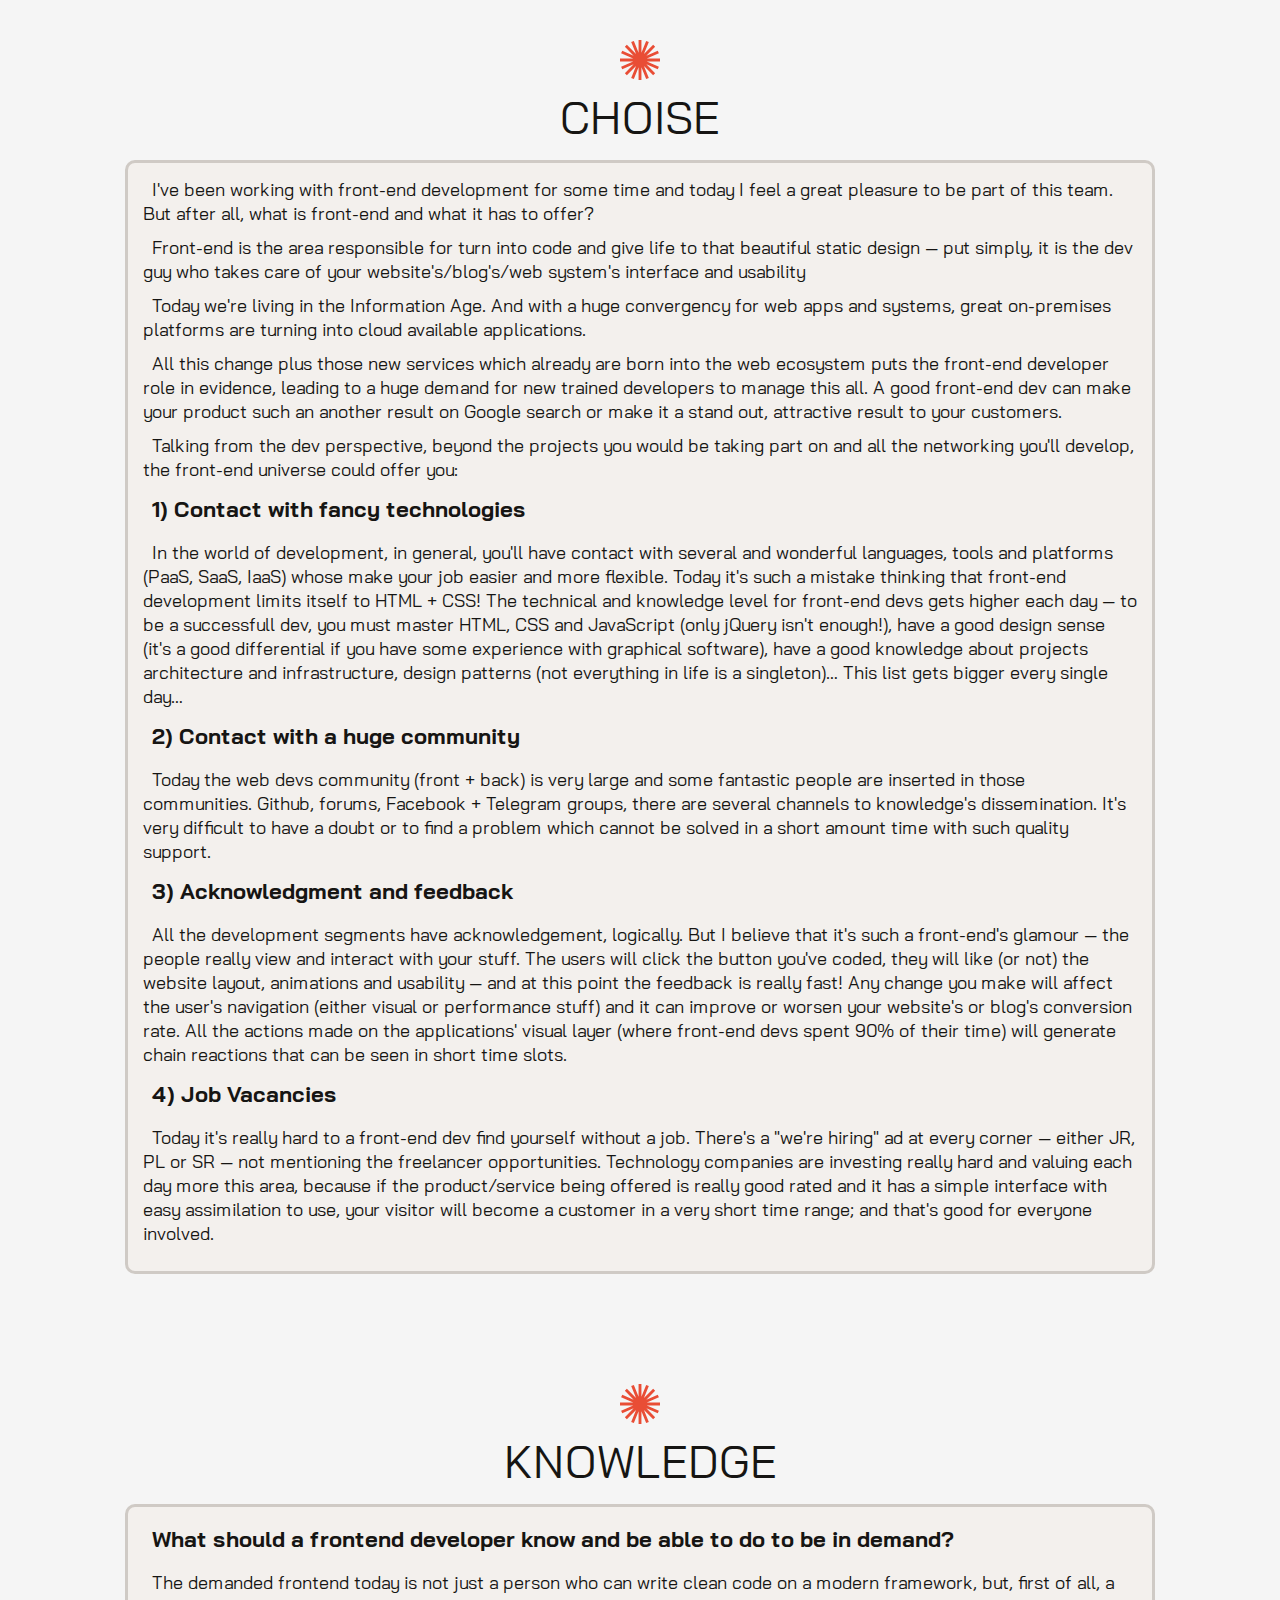
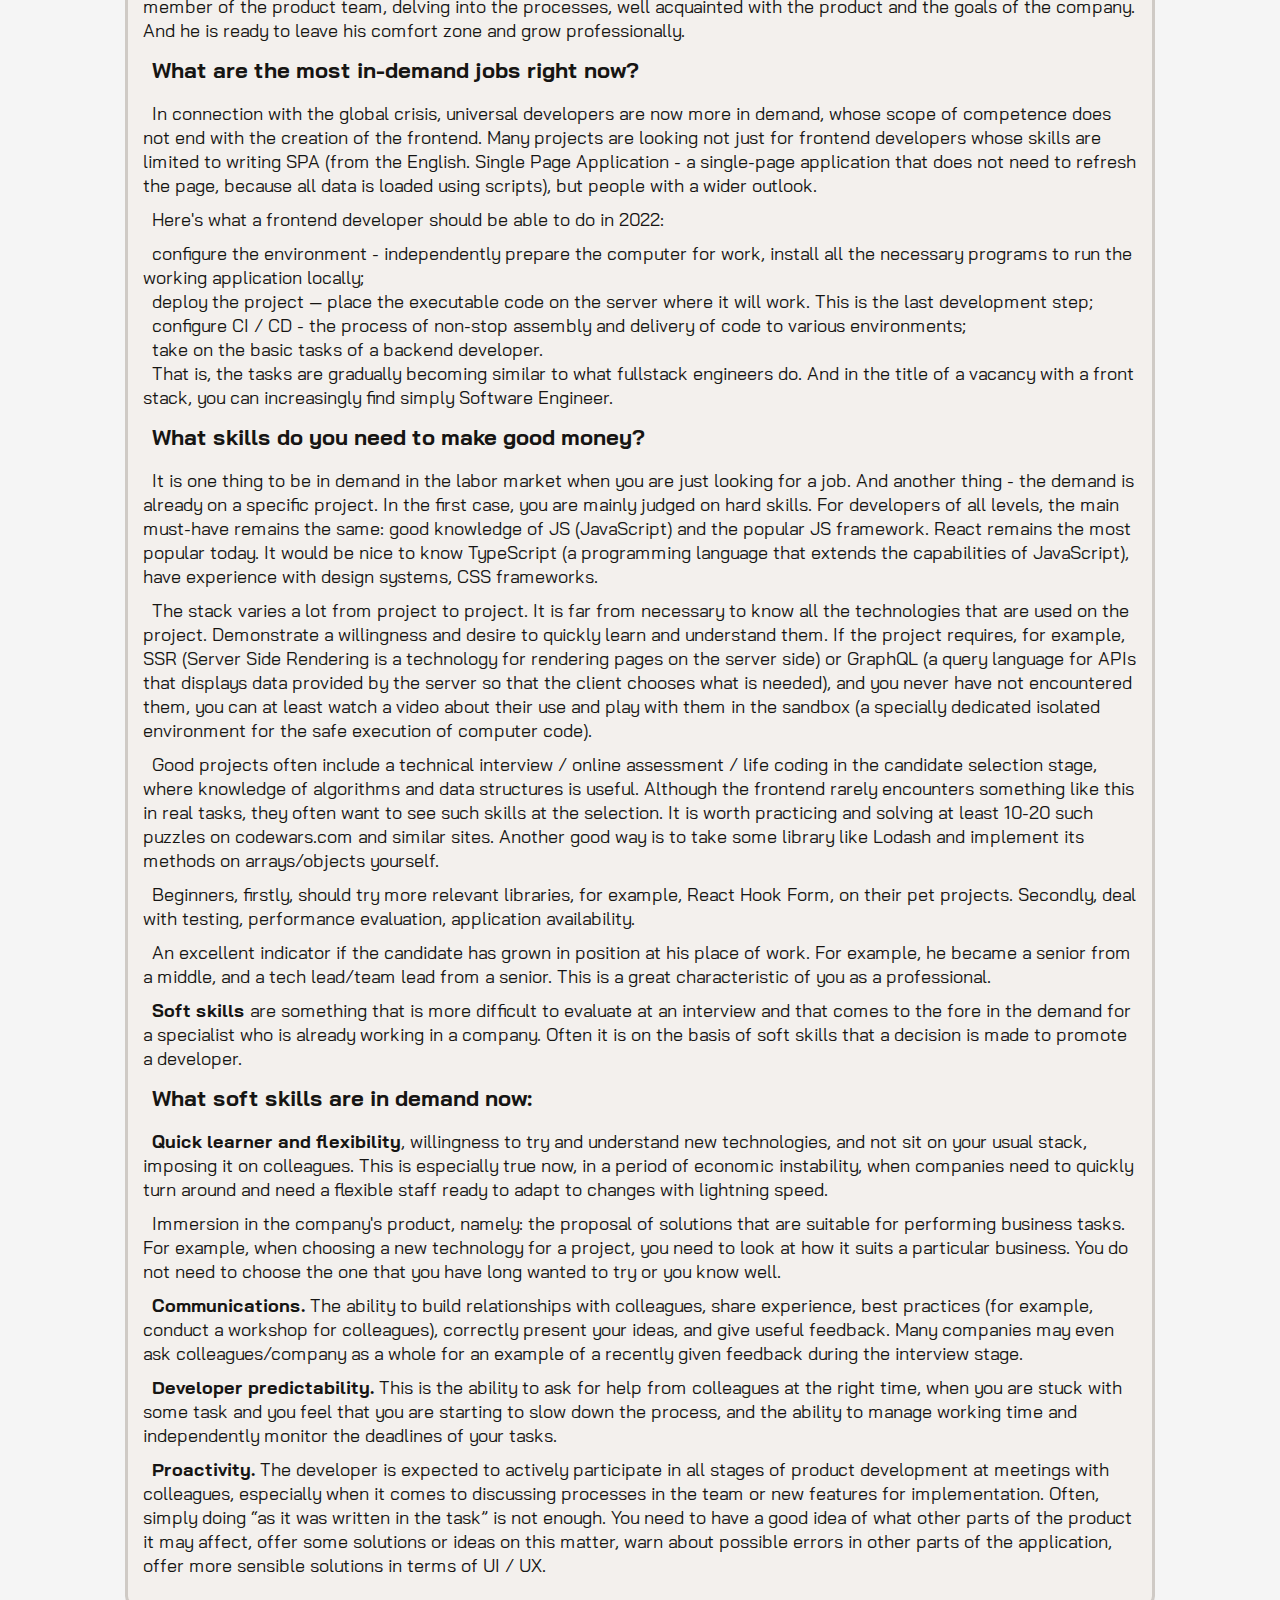
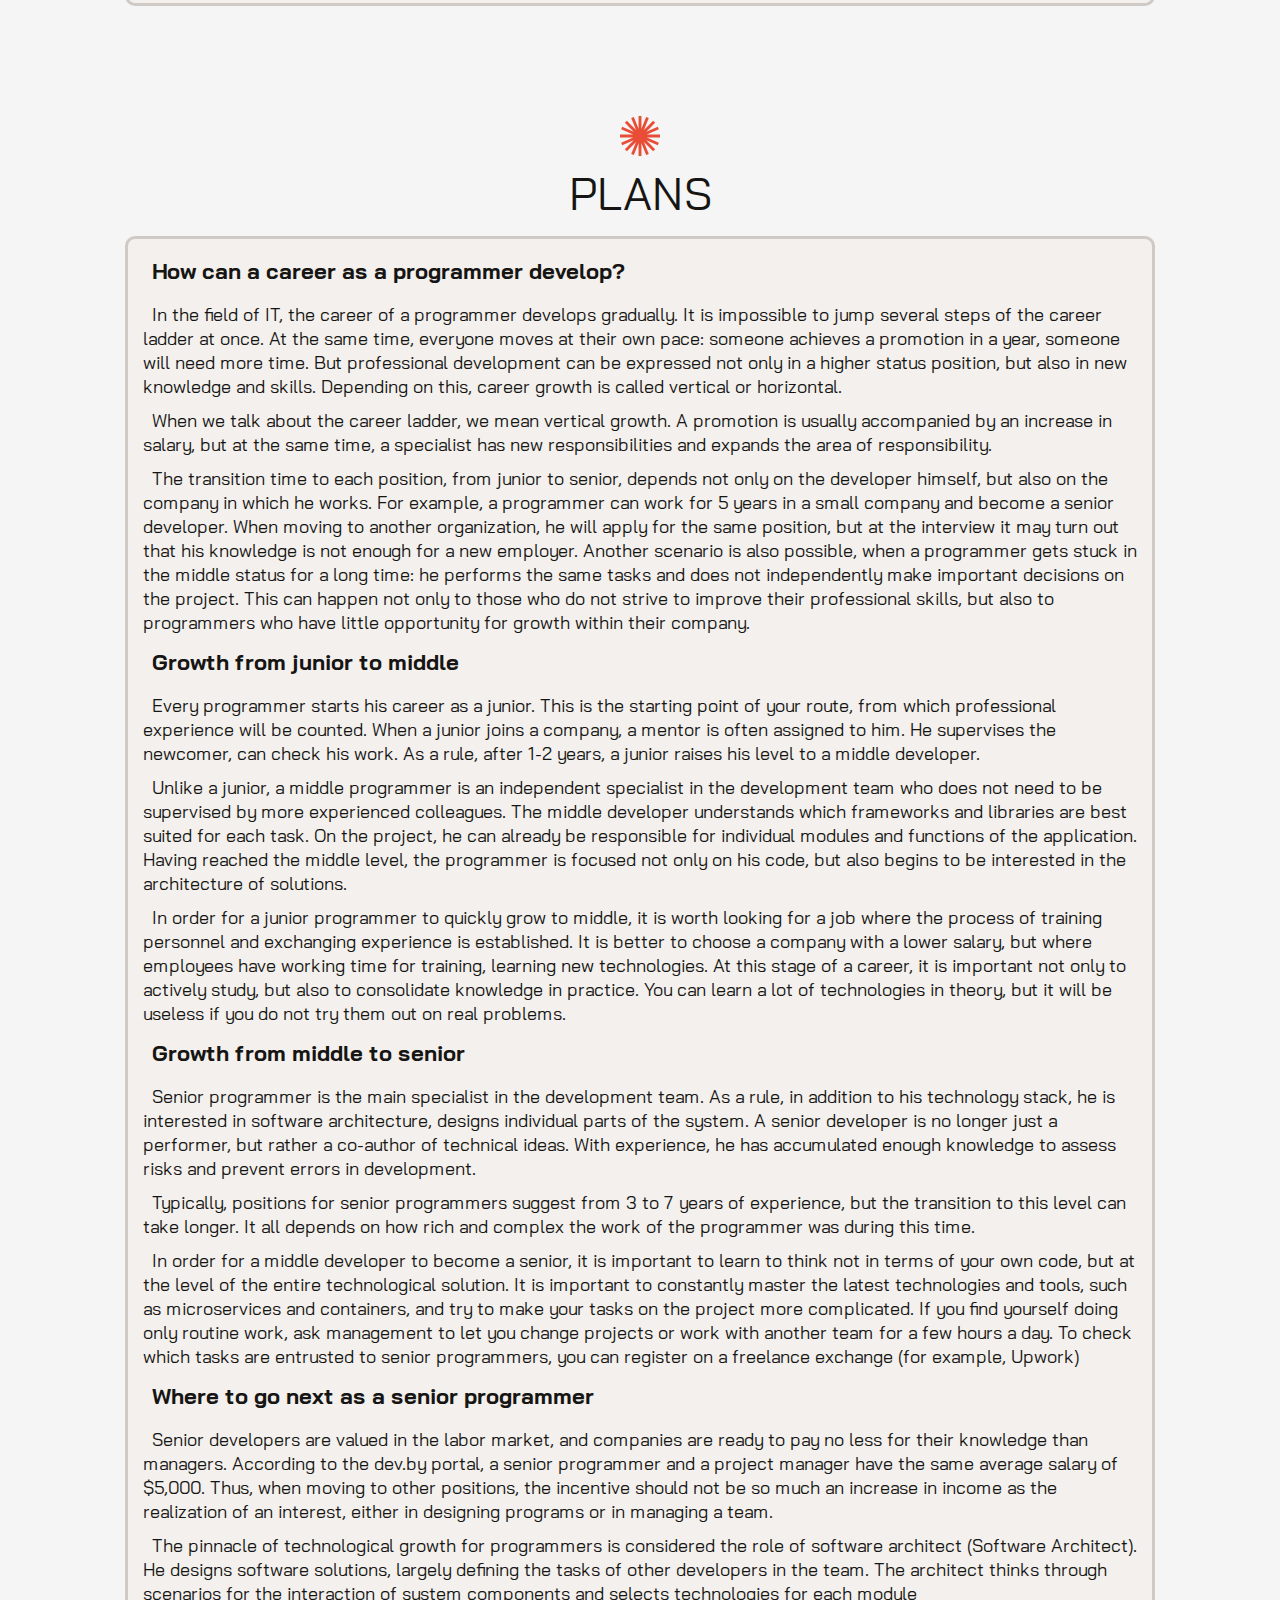
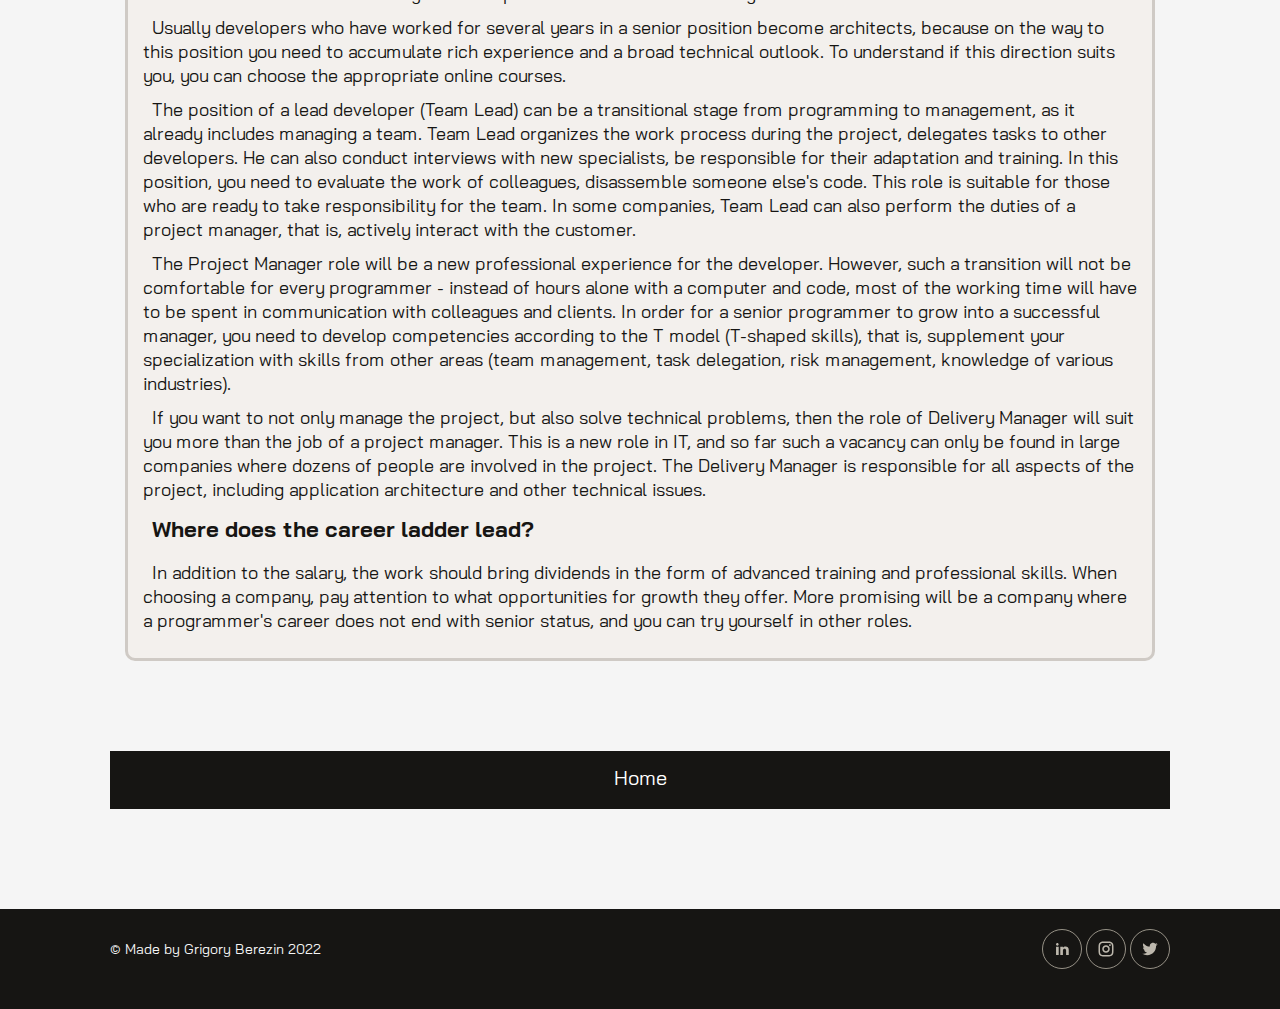
==== articles.html @ 6acccb4d "first commit" ====
<!DOCTYPE html>
<html lang="en">
<head>
    <meta charset="UTF-8">
    <meta http-equiv="X-UA-Compatible" content="IE=edge">
    <meta name="viewport" content="width=device-width, initial-scale=1.0">
    <link rel="stylesheet" href="style.css">
    <link href="https://fonts.googleapis.com/css?family=Bai+Jamjuree:regular,700&display=swap" rel="stylesheet" />
    <link type="image/x-icon" href="./img/smile.png" rel="shortcut icon">
    <title>Articles</title>
</head>
<body>
    <section class="article">
        <div class="article__container">
            <div class="article__body body-article">
                <div class="body-article__content content-article">
                    <div class="content-article__items items-article">
                        <img src="/img/icon/star-big.svg" class="items-article__img" alt="star-big">
                        <div class="items-article__title">CHOISE</div>
                        <div class="items-article__text text-article">
                            <p> I've been working with front-end development for some time and today I feel a great pleasure to be part of this team. But after all, what is front-end and what it has to offer?</p>
                            <p>Front-end is the area responsible for turn into code and give life to that beautiful static design — put simply, it is the dev guy who takes care of your website's/blog's/web system's interface and usability</p>
                            <p>Today we're living in the Information Age. And with a huge convergency for web apps and systems, great on-premises platforms are turning into cloud available applications.</p>
                            <p>All this change plus those new services which already are born into the web ecosystem puts the front-end developer role in evidence, leading to a huge demand for new trained developers to manage this all. A good front-end dev can make your product such an another result on Google search or make it a stand out, attractive result to your customers.</p>
                            <p>Talking from the dev perspective, beyond the projects you would be taking part on and all the networking you'll develop, the front-end universe could offer you:</p>
                            <p class="text-article__bold">1) Contact with fancy technologies</p>
                            <p>In the world of development, in general, you'll have contact with several and wonderful languages, tools and platforms (PaaS, SaaS, IaaS) whose make your job easier and more flexible.
                                Today it's such a mistake thinking that front-end development limits itself to HTML + CSS! The technical and knowledge level for front-end devs gets higher each day — to be a successfull dev, you must master HTML, CSS and JavaScript (only jQuery isn't enough!), have a good design sense (it's a good differential if you have some experience with graphical software), have a good knowledge about projects architecture and infrastructure, design patterns (not everything in life is a singleton)… This list gets bigger every single day…</p>
                            <p class="text-article__bold">2) Contact with a huge community</p>    
                            <p>Today the web devs community (front + back) is very large and some fantastic people are inserted in those communities. Github, forums, Facebook + Telegram groups, there are several channels to knowledge's dissemination. It's very difficult to have a doubt or to find a problem which cannot be solved in a short amount time with such quality support.</p>
                            <p class="text-article__bold">3) Acknowledgment and feedback</p>
                            <p>All the development segments have acknowledgement, logically. But I believe that it's such a front-end's glamour — the people really view and interact with your stuff. The users will click the button you've coded, they will like (or not) the website layout, animations and usability — and at this point the feedback is really fast!
                                Any change you make will affect the user's navigation (either visual or performance stuff) and it can improve or worsen your website's or blog's conversion rate. All the actions made on the applications' visual layer (where front-end devs spent 90% of their time) will generate chain reactions that can be seen in short time slots.</p>
                            <p class="text-article__bold">4) Job Vacancies</p>   
                            <p>Today it's really hard to a front-end dev find yourself without a job. There's a "we're hiring" ad at every corner — either JR, PL or SR — not mentioning the freelancer opportunities. Technology companies are investing really hard and valuing each day more this area, because if the product/service being offered is really good rated and it has a simple interface with easy assimilation to use, your visitor will become a customer in a very short time range; and that's good for everyone involved.</p> 
                        </div>
                    </div>
                    <div class="content-article__items items-article">
                        <img src="/img/icon/star-big.svg" class="items-article__img" alt="star-big">
                        <div class="items-article__title">KNOWLEDGE</div>
                        <div class="items-article__text text-article">
                            <p class="text-article__bold">What should a frontend developer know and be able to do to be in demand?</p>
                            <p>The demanded frontend today is not just a person who can write clean code on a modern framework, but, first of all, a member of the product team, delving into the processes, well acquainted with the product and the goals of the company. And he is ready to leave his comfort zone and grow professionally.</p>
                            <p class="text-article__bold">What are the most in-demand jobs right now?</p>
                            <p>In connection with the global crisis, universal developers are now more in demand, whose scope of competence does not end with the creation of the frontend. Many projects are looking not just for frontend developers whose skills are limited to writing SPA (from the English. Single Page Application - a single-page application that does not need to refresh the page, because all data is loaded using scripts), but people with a wider outlook.</p>
                            <p>Here's what a frontend developer should be able to do in 2022:</p>
                            <ul class="text-articles__ul">
                                <li class="text-articles__li">configure the environment - independently prepare the computer for work, install all the necessary programs to run the working application locally;</li>
                                <li class="text-articles__li">deploy the project — place the executable code on the server where it will work. This is the last development step;</li>
                                <li class="text-articles__li">configure CI / CD - the process of non-stop assembly and delivery of code to various environments;</li>
                                <li class="text-articles__li">take on the basic tasks of a backend developer.</li>
                            </ul>
                            <p>That is, the tasks are gradually becoming similar to what fullstack engineers do. And in the title of a vacancy with a front stack, you can increasingly find simply Software Engineer.</p>
                            <p class="text-article__bold">What skills do you need to make good money?</p>
                            <p>It is one thing to be in demand in the labor market when you are just looking for a job. And another thing - the demand is already on a specific project. In the first case, you are mainly judged on hard skills. For developers of all levels, the main must-have remains the same: good knowledge of JS (JavaScript) and the popular JS framework. React remains the most popular today. It would be nice to know TypeScript (a programming language that extends the capabilities of JavaScript), have experience with design systems, CSS frameworks.</p>
                            <p>The stack varies a lot from project to project. It is far from necessary to know all the technologies that are used on the project. Demonstrate a willingness and desire to quickly learn and understand them. If the project requires, for example, SSR (Server Side Rendering is a technology for rendering pages on the server side) or GraphQL (a query language for APIs that displays data provided by the server so that the client chooses what is needed), and you never have not encountered them, you can at least watch a video about their use and play with them in the sandbox (a specially dedicated isolated environment for the safe execution of computer code).</p>
                            <p>Good projects often include a technical interview / online assessment / life coding in the candidate selection stage, where knowledge of algorithms and data structures is useful. Although the frontend rarely encounters something like this in real tasks, they often want to see such skills at the selection. It is worth practicing and solving at least 10-20 such puzzles on codewars.com and similar sites. Another good way is to take some library like Lodash and implement its methods on arrays/objects yourself.</p>
                            <p>Beginners, firstly, should try more relevant libraries, for example, React Hook Form, on their pet projects. Secondly, deal with testing, performance evaluation, application availability.</p>
                            <p>An excellent indicator if the candidate has grown in position at his place of work. For example, he became a senior from a middle, and a tech lead/team lead from a senior. This is a great characteristic of you as a professional.</p>
                            <p><b>Soft skills</b> are something that is more difficult to evaluate at an interview and that comes to the fore in the demand for a specialist who is already working in a company. Often it is on the basis of soft skills that a decision is made to promote a developer.</p>
                            <p class="text-article__bold">What soft skills are in demand now:</p>
                            <p><b>Quick learner and flexibility</b>, willingness to try and understand new technologies, and not sit on your usual stack, imposing it on colleagues. This is especially true now, in a period of economic instability, when companies need to quickly turn around and need a flexible staff ready to adapt to changes with lightning speed.</p>
                            <p>Immersion in the company's product, namely: the proposal of solutions that are suitable for performing business tasks. For example, when choosing a new technology for a project, you need to look at how it suits a particular business. You do not need to choose the one that you have long wanted to try or you know well.</p>
                            <p><b>Communications.</b> The ability to build relationships with colleagues, share experience, best practices (for example, conduct a workshop for colleagues), correctly present your ideas, and give useful feedback. Many companies may even ask colleagues/company as a whole for an example of a recently given feedback during the interview stage.</p>
                            <p><b>Developer predictability.</b> This is the ability to ask for help from colleagues at the right time, when you are stuck with some task and you feel that you are starting to slow down the process, and the ability to manage working time and independently monitor the deadlines of your tasks.</p>
                            <p><b>Proactivity.</b> The developer is expected to actively participate in all stages of product development at meetings with colleagues, especially when it comes to discussing processes in the team or new features for implementation. Often, simply doing “as it was written in the task” is not enough. You need to have a good idea of ​​what other parts of the product it may affect, offer some solutions or ideas on this matter, warn about possible errors in other parts of the application, offer more sensible solutions in terms of UI / UX.</p>
                            
                        </div>
                    </div>
                    <div class="content-article__items items-article">
                        <img src="/img/icon/star-big.svg" class="items-article__img" alt="star-big">
                        <div class="items-article__title">PLANS</div>
                        <div class="items-article__text text-article">
                            <p class="text-article__bold"> How can a career as a programmer develop?</p>
                            <p>In the field of IT, the career of a programmer develops gradually. It is impossible to jump several steps of the career ladder at once. At the same time, everyone moves at their own pace: someone achieves a promotion in a year, someone will need more time. But professional development can be expressed not only in a higher status position, but also in new knowledge and skills. Depending on this, career growth is called vertical or horizontal.</p>
                            <p>When we talk about the career ladder, we mean vertical growth. A promotion is usually accompanied by an increase in salary, but at the same time, a specialist has new responsibilities and expands the area of responsibility.</p>
                            <p>The transition time to each position, from junior to senior, depends not only on the developer himself, but also on the company in which he works. For example, a programmer can work for 5 years in a small company and become a senior developer. When moving to another organization, he will apply for the same position, but at the interview it may turn out that his knowledge is not enough for a new employer. Another scenario is also possible, when a programmer gets stuck in the middle status for a long time: he performs the same tasks and does not independently make important decisions on the project.
                                This can happen not only to those who do not strive to improve their professional skills, but also to programmers who have little opportunity for growth within their company.</p>
                            <p class="text-article__bold">Growth from junior to middle</p>
                            <p>Every programmer starts his career as a junior. This is the starting point of your route, from which professional experience will be counted. When a junior joins a company, a mentor is often assigned to him. He supervises the newcomer, can check his work. As a rule, after 1-2 years, a junior raises his level to a middle developer.</p>
                            <p>Unlike a junior, a middle programmer is an independent specialist in the development team who does not need to be supervised by more experienced colleagues. The middle developer understands which frameworks and libraries are best suited for each task. On the project, he can already be responsible for individual modules and functions of the application. Having reached the middle level, the programmer is focused not only on his code, but also begins to be interested in the architecture of solutions.</p>
                            <p>In order for a junior programmer to quickly grow to middle, it is worth looking for a job where the process of training personnel and exchanging experience is established. It is better to choose a company with a lower salary, but where employees have working time for training, learning new technologies. At this stage of a career, it is important not only to actively study, but also to consolidate knowledge in practice. You can learn a lot of technologies in theory, but it will be useless if you do not try them out on real problems.</p>
                            <p class="text-article__bold">Growth from middle to senior</p>
                            <p>Senior programmer is the main specialist in the development team. As a rule, in addition to his technology stack, he is interested in software architecture, designs individual parts of the system. A senior developer is no longer just a performer, but rather a co-author of technical ideas. With experience, he has accumulated enough knowledge to assess risks and prevent errors in development.</p>
                            <p>Typically, positions for senior programmers suggest from 3 to 7 years of experience, but the transition to this level can take longer. It all depends on how rich and complex the work of the programmer was during this time.</p>
                            <p>In order for a middle developer to become a senior, it is important to learn to think not in terms of your own code, but at the level of the entire technological solution. It is important to constantly master the latest technologies and tools, such as microservices and containers, and try to make your tasks on the project more complicated. If you find yourself doing only routine work, ask management to let you change projects or work with another team for a few hours a day. To check which tasks are entrusted to senior programmers, you can register on a freelance exchange (for example, Upwork)</p>
                            <p class="text-article__bold">Where to go next as a senior programmer</p>
                            <p>Senior developers are valued in the labor market, and companies are ready to pay no less for their knowledge than managers. According to the dev.by portal, a senior programmer and a project manager have the same average salary of $5,000. Thus, when moving to other positions, the incentive should not be so much an increase in income as the realization of an interest, either in designing programs or in managing a team.</p>
                            <p>The pinnacle of technological growth for programmers is considered the role of software architect (Software Architect). He designs software solutions, largely defining the tasks of other developers in the team. The architect thinks through scenarios for the interaction of system components and selects technologies for each module</p>
                            <p>Usually developers who have worked for several years in a senior position become architects, because on the way to this position you need to accumulate rich experience and a broad technical outlook. To understand if this direction suits you, you can choose the appropriate online courses.</p>
                            <p>The position of a lead developer (Team Lead) can be a transitional stage from programming to management, as it already includes managing a team. Team Lead organizes the work process during the project, delegates tasks to other developers. He can also conduct interviews with new specialists, be responsible for their adaptation and training. In this position, you need to evaluate the work of colleagues, disassemble someone else's code. This role is suitable for those who are ready to take responsibility for the team. In some companies, Team Lead can also perform the duties of a project manager, that is, actively interact with the customer.</p>
                            <p>The Project Manager role will be a new professional experience for the developer. However, such a transition will not be comfortable for every programmer - instead of hours alone with a computer and code, most of the working time will have to be spent in communication with colleagues and clients. In order for a senior programmer to grow into a successful manager, you need to develop competencies according to the T model (T-shaped skills), that is, supplement your specialization with skills from other areas (team management, task delegation, risk management, knowledge of various industries).</p>
                            <p>If you want to not only manage the project, but also solve technical problems, then the role of Delivery Manager will suit you more than the job of a project manager. This is a new role in IT, and so far such a vacancy can only be found in large companies where dozens of people are involved in the project. The Delivery Manager is responsible for all aspects of the project, including application architecture and other technical issues.</p>
                            <p class="text-article__bold">Where does the career ladder lead?</p>
                            <p>In addition to the salary, the work should bring dividends in the form of advanced training and professional skills. When choosing a company, pay attention to what opportunities for growth they offer. More promising will be a company where a programmer's career does not end with senior status, and you can try yourself in other roles.</p>
                        </div>
                    </div>
                </div>
                <div class="body-articles__more more-articles">
                    <a href="index.html" class="more-articles__text">Home</a>
                </div>
            </div>
        </div>
    </section>
    <footer class="footer">
        <div class="footer__container">
            <div class="footer__body body-footer">
                <div class="body-footer__content content-footer">
                    <div class="content-footer__text">© Made by Grigory Berezin  2022</div>
                    <div class="content-footer__network network-footer">
                        <img src="/img/footer/in.svg" class="network-footer__img" alt="in">
                        <img src="/img/footer/inst.svg" class="network-footer__img" alt="inst">
                        <img src="/img/footer/tv.svg" class="network-footer__img" alt="tv">
                    </div>
                </div>
            </div>
        </div>
    </footer>
</body>
</html>
---- style.css ----
*,
*::before,
*::after {
	padding: 0;
	margin: 0;
	border: 0;
	box-sizing: border-box;
}
a {
	text-decoration: none;
}
ul,
ol,
li {
	list-style: none;
}
img {
	vertical-align: top;
}
h1,
h2,
h3,
h4,
h5,
h6 {
	font-weight: inherit;
	font-size: inherit;
}
html,
body {
	line-height: 1;
	background: #F5F5F5;
	color: #161513;
	font-family: Bai Jamjuree;
}
body.lock {
    overflow: hidden;
}
/* ---------------------------------------------------------------------------- */
.wrapper {
	min-height: 100%;
	overflow: hidden;
	display: flex;
	flex-direction: column;
}
/*=====================================*/
[class*="__container"]{
	max-width: 1280px;
	margin: 0 auto;
}
@media (max-width: 1199.98px) {
	[class*="__container"]{
		max-width: 970px;
	}
}
@media (max-width: 991.98px) {
	[class*="__container"]{
		max-width: 750px;
	}
}
@media (max-width: 767.98px) {
	[class*="__container"]{
		max-width: none;
		padding: 0px 15px;
	}
}

/*=====================================*/
.header {
padding: 0px 20px;
}
.header__container {
    min-height: 96px;
    display: flex;
    justify-content: space-between;
    align-items: center;
}
.header__logo {

}
.header__menu {
}
.menu {
}
.menu__item {
    display: flex;
    flex-direction: row;
    gap: 32px;
}
.menu__list {
}
.menu__link {
    
    font-weight: 400;
    font-size: 16px;
    color: inherit;
    text-decoration: underline;
}
.menu__link:hover{
    color: #E94D35;
}

.header__message {
    border: #161513;
}
.message {
    
}
.message__link {
    font-weight: 400;
    font-size: 16px;
    color: inherit;
    border: 1px solid;
    padding: 9px 26px;
    border-radius: 10px;
}
.message__link:hover{
    background: #f67d6b;
    border: none;
}

/*=====================================================================================*/
.page__main {
    margin-top: 40px;
    padding: 0px 20px;
}
.main-block {
}
.main-block__container {
}
.main-block__body {
}
.body-main-block {
    display: flex;
    flex-direction: row;
    justify-content: space-between;
    align-items: center;
}
.body-main-block__photo {
}
.photo-main-block {
}
.photo-main-block__img {
    max-width: 500px;
    width: 100%;
    border-radius: 50%;
}

.body-main-block__content {
}
.content-main-block {
    display: flex;
    flex-direction: column;
    /* justify-content: center; */
    gap: 30px;
}
.content-main-block__title {
    padding-top: 100px;
}
.title-main-block {
    font-weight: 400;
    font-size: 56px;
    line-height: 64px;
}
@media (max-width: 767.98px){
    .title-main-block {
        font-weight: 400;
        font-size: 40px;
    }
}
.title-main-block__img {}
.content-main-block__sub-title {
    display: flex;
    align-items: flex-start;
    gap: 16px;
    font-weight: 400;
    font-size: 23px;
}
@media (max-width: 767.98px){
    .content-main-block__sub-title {
     
        gap: 12px;
        font-weight: 400;
        font-size: 21px;
    }
}
.content-main-block__button {
    
}
.button-main-block {
    display: flex;
    
}
.button-main-block__black {
    /* box-sizing: border-box; */
    background: #161513;
    border: 1px solid #161513;
    padding: 13px 33px;
    color: white;
    font-weight: 400;
    font-size: 16px;
    border-radius: 10px;
}
/* .button-main-block__black:hover{
    border: none;
} */
.button-main-block__white {
    box-sizing: border-box;
    border: 1px solid #161513;
    padding: 13px 33px;
    font-weight: 400;
    font-size: 16px;
    color: inherit;
    border-radius: 10px;
}
.button-main-block__white:hover{
    background: #f67d6b;
    border: none;
}
/*=====================================================================================*/
.page__band {
    margin: 100px auto;
   
}
.band-block {
    
}
.band-block__container {
    max-width: 1466.99px;
    width: 100%;
    margin: 0 auto;
}
.band-block__body {
    
}
.body-band-block {
    max-width: 1466.99px;
    width: 100%;
    display: flex;
    align-items: center;
    gap: 45px;
    justify-content: center;
    border: 1px solid #161513;
    padding: 15px 25px;
    background: #161513;
    transform: rotate(-4.93deg);

}
.body-band-block__text {
    font-weight: 400;
    font-size: 18px;
    color: #FFFFFF;
}
.body-band-block__img {
}
/*=============================================================*/
.page__info {
    padding: 0px 20px;
    margin-top: 140px;
    /* margin: 0 auto; */
}
.info-block {}
.info-block__container {}
.info-block__body {}
.body-info-block {}
.body-info-block__content {
   
}
.content-info-block {
    display: flex;
    max-width: 1060px;
    margin: auto;
    gap: 80px;
}
@media (max-width: 793.98px){
    .content-info-block {
        flex-wrap: wrap;
    }
}
.content-info-block__title {
    
}
.title-info-block {
    /* display: flex; */
}
.title-info-block_name {
    padding: 7px 0px 21px 0px;
    font-weight: 400;
    font-size: 23px;
}
.title-info-block__profession {
    font-weight: 400;
    font-size: 56px;
    line-height: 55px;
}
.content-info-block__sub-title {}
.sub-title-info-block {
    padding: 0px 0px 0px 36px;
}
.sub-title-info-block__me {
    font-weight: 400;
    font-size: 31px;
    line-height: 40px;
}
.sub-title-info-block__lern {
    padding: 36px 0px 27px 0px;
    font-weight: 400;
    font-size: 18px;
    line-height: 32px;
}
.sub-title-info-block__date {}
.date {
    display: flex;
    justify-content: space-between;
}
@media (max-width:459.98px){
    .date {
        flex-direction: column;
        gap: 20px;
    }
}
.date__born {}
.born {}
.born__title {
    font-weight: 400;
    font-size: 12px;
    color: #E94D35;
    margin: 0px 0px 9px 0px;
}
.born__text {
    font-weight: 400;
    font-size: 23px;
}
.date__experince {}
.experince__title {
    font-weight: 400;
    font-size: 12px;
    color: #E94D35;
    margin: 0px 0px 9px 0px;
}
.experince__text {
    font-weight: 400;
    font-size: 23px;
}
.date__birth {}
.birth__title {
    font-weight: 400;
    font-size: 12px;
    color: #E94D35;
    margin: 0px 0px 9px 0px;
}
.birth__text {
    font-weight: 400;
    font-size: 23px;
}
/*============================================================*/
.page__table {
    padding: 122px 0px 145px 0px;
}
.table-block {
}
.table-block__container {
}
.table-block__body {
}
.body-table-block {
    
}
.body-table-block__content {
    display: flex;
    flex-direction: row;
    justify-content: center;
    max-width: 1060px;
    margin: auto;
    /* gap: 100px; */
    border: 3px solid #161513;;
}
.body-table-block__column {
    padding: 26px 0px 26px 0px;
    display: flex;
    flex-direction: column;
    align-items: center;
    width: 33.33%;
    gap: 11px;
}
.body-table-block__title {
    font-weight: 400;
    font-size: 61px;
    line-height: 64px;
}
.body-table-block__text {
    font-weight: 400;
    font-size: 19px;
    line-height: 32px;
}
.body-table-block__column-black {
    padding: 26px 0px 26px 0px;
    display: flex;
    flex-direction: column;
    align-items: center;
    background: #161513;
    color: #F5F5F5;
    width: 33.33%;
    gap: 11px;
}
/*=================================================================*/
.page__portfolio {
    margin-bottom: 120px;
    padding: 0px 15px 0px 15px;
}
.portfolio-block {}

.portfolio-block__container {}

.portfolio-block__body {}
.body-portfolio {
    max-width: 1060px;
    margin: auto;
}
.body-portfolio__header {}

.header-portfolio {
    display: flex;
    flex-direction: column;
    justify-content: center;
    align-items: center;
    gap: 20px;
    padding: 0px 0px 60px 0px;
}
.header-portfolio__img {
    width: 40px;
    height: 40px;
}
.header-portfolio__title {
    font-weight: 400;
    font-size: 45px;
}
.header-portfolio__text {
    font-weight: 400;
    font-size: 18px;
}

.body-portfolio__content {}

.content-portfolio {
    display: flex;
    flex-direction: column;
    align-items: center;
    gap: 96px;
}
.content-portfolio__cells {
}

.cells-portfolio {
    display: flex;
    align-items: center;
    gap: 134px;
    overflow: hidden;
}
.cells-portfolio__img {
    width: 100%;
    transition: all 0.8s ease 0s;
}
.cells-portfolio__img:hover{
    transform: scale(1.2);
}
.cells-portfolio__img img{
    /* max-width: 460px;
    width: 100%; */
}
.cells-portfolio__cell {}

.cell-portfolio {

}
.cell-portfolio__header {
    max-width: 128px;
    height: 40px;
    text-align: center;
    padding: 9px 12px 5px 12px;
    font-weight: 400;
    font-size: 18px;
    border: 1px solid #E94D35;
    background: #E94D35;
    color: #FFFFFF;
    margin: 0px 0px 30px 0px;
    border-radius: 10px;
}
.cell-portfolio__title {
    font-weight: 400;
    font-size: 45px;
    margin: 0px 0px 49px 0px;
}
.cell-portfolio__sub-title {
    font-weight: 400;
    font-size: 20px;
    color: #161513;
}
/*===============================================================*/
.page__services {
    margin-bottom: 170px;
    padding: 0px 15px 0px 15px;
}
.services-block {}
.services-block__container {
    max-width: 1060px;  
}
.services-block__body {}
.body-services {}
.body-services__header {}
.header-services {
    display: flex;
    flex-direction: column;
    align-items: center;
    gap: 16px;
    margin: 0px 0px 60px 0px;
}
.header-services__img {
    max-width: 40px;
    height: 40px;
}
.header-services__title {
    font-weight: 400;
    font-size: 45px;
}
.header-services__text {
    font-weight: 400;
    font-size: 18px;
}
.body-servises__content {}
.content-services {
    display: flex;
    flex-direction: column;
    align-items: center;
    gap: 40px;
}
.content-services__rows {
    display: flex;
    flex-direction: row;
    gap: 40px;
}
.content-services__row {}
.row-services {
    max-width: 510px;
    border: 3px solid #161513;
}
.row-services__title {
    padding: 34px 0px 0px 34px;
    font-weight: 400;
    font-size: 31px;
    color: #E94D35;
}
.row-services__text {
    padding: 28px 49px 30px 34px;
    font-weight: 400;
    font-size: 18px;
}
/*================================================================*/
.page__articles {
    margin-bottom: 170px;
    padding: 0px 15px 0px 15px;
}

.articles-block {}
.articles-block__container {
    max-width: 1060px; 
}
.articles-block__body {}

.body-articles {}
.body-articles__header {}

.header-articles {
    display: flex;
    flex-direction: column;
    align-items: center;
    gap: 16px;
    margin: 0px 0px 60px 0px;
}
.header-articles__img {
    max-width: 40px;
    height: 40px;
}
.header-articles__title {
    font-weight: 400;
    font-size: 45px;
}
.header-articles__text {
    font-weight: 400;
    font-size: 18px;
}

.body-articles__content {}

.content-articles {
    display: flex;
    gap: 119px;
}
.content-articles__row {}

.row-articles {}
.row-articles__first {}

.first-articles {}
.first-articles__date {
    font-weight: 400;
    font-size: 16px;
    color: #E94D35;
}
.first-articles__text {
    margin: 10px 0px 10px 0px;
    font-weight: 400;
    font-size: 23px;
}
.row-articles__two {
    font-weight: 400;
    font-size: 16px;
    color: #161513;
}
.row-articles__two:hover{
    color: #E94D35;
}
.body-articles__more {
    margin: 90px 0px 0px 0px;
}
.more-articles {
    height: 58px;
    text-align: center;
    border: 1px solid #161513;
    background: #161513;
}
.more-articles__text {
    display: flex;
    justify-content: center;
    margin-top: 16px;
    font-weight: 400;
    font-size: 20px;
    color: #FFFFFF;
    transition: all 0.8s ease 0ms;
}
.more-articles__text:hover{
    /* font-size: 25px; */
    transform: scale(1.2);
}
/*================================================================*/
.footer{ 
    width: 100%;
    height: 100px;
    background: #161513; 
}
.footer__container {
    width: 1060px;
}
.footer__body {}
.body-footer {}
.body-footer__content {}
.content-footer {
    display: flex;
    justify-content: space-between;
    align-items: center;
    padding: 20px 0px 0px 0px;
}
.content-footer__text {
    font-weight: 400;
    font-size: 14px;
    color: #F5F5F5;
}
.content-footer__network {}
.network-footer {}
.network-footer__img {}
/*=========================================================*/
/*=================================ARTICLES=================================*/
/*=========================================================*/
.article {}
.article__container {
    padding: 40px 0px 100px 0px;
    max-width: 1060px;
    width: 100%;
    margin: auto;
}
.article__body {}
.body-article {}
.body-article__content {}
.content-article {
    display: flex;
    flex-direction: column;
    gap: 110px;
}
.content-article__items {}
.items-article {
    display: flex;
    flex-direction: column;
    align-items: center;
}
.items-article__img {
    max-width: 40px;
    height: 40px;
}
.items-article__title {
    margin: 15px 0px 20px 0px;
    font-weight: 400;
    font-size: 45px;
}
.items-article__text {
    margin: 0px 15px 0px 15px;
    font-weight: 400;
    font-size: 18px;
    border: 3px solid #cfcac5;
    border-radius: 10px;
    background:  #f3f0ed;
    padding: 15px 15px;
    line-height: 24px;
    text-indent: 9px;
}
.text-article {}
.text-article__bold {
    font-size: 22px;
    margin: 5px 0px 10px 0px;
    font-weight: bold;
}
p{
    padding: 0px 0px 10px 0px;
}
/*=========================================================*/
/*=================================POPUP=================================*/
/*=========================================================*/
.popup {
    position: fixed;
    width: 100%;
    height: 100%;
    background-color: rgba(0, 0, 0, 0.8);
    top: 0;
    left: 0;
    opacity: 0;
    visibility: hidden;
    transition: all 0.8s ease 0s;
}
.popup.open {
    opacity: 1;
    visibility: visible;
}
.popup.open .popup__content{
    transform: perspective(600px) translate(0px, 0%) rotateX(0deg);
    opacity: 1;
}
.popup__body {
    min-height: 100%;
    display: flex;
    align-items: center;
    justify-content: center;
    padding: 30px 10px;
    
}
.popup__content {
    background-color: #f3f0ed;
    color: #000;
    max-width: 800px;
    padding: 30px;
    position: relative;
    transition: all 0.7s ease 0s;
    opacity: 0;
    border-radius: 10px;
    transform: perspective(600px) translate(0px, -100%) rotateX(45deg);
}
.popup__close {
    position: absolute;
    right: 10px;
    top: 10px;
    font-size: 15px;
    color: #000;
}
.popup__title {
    font-size: 24px;
    margin: 0px 0px 1em 0px;
}
.popup__text {
    padding: 0px 0px 15px 0px;
    font-size: 20px;
}
.popup__email {
    font-size: 20px;
}
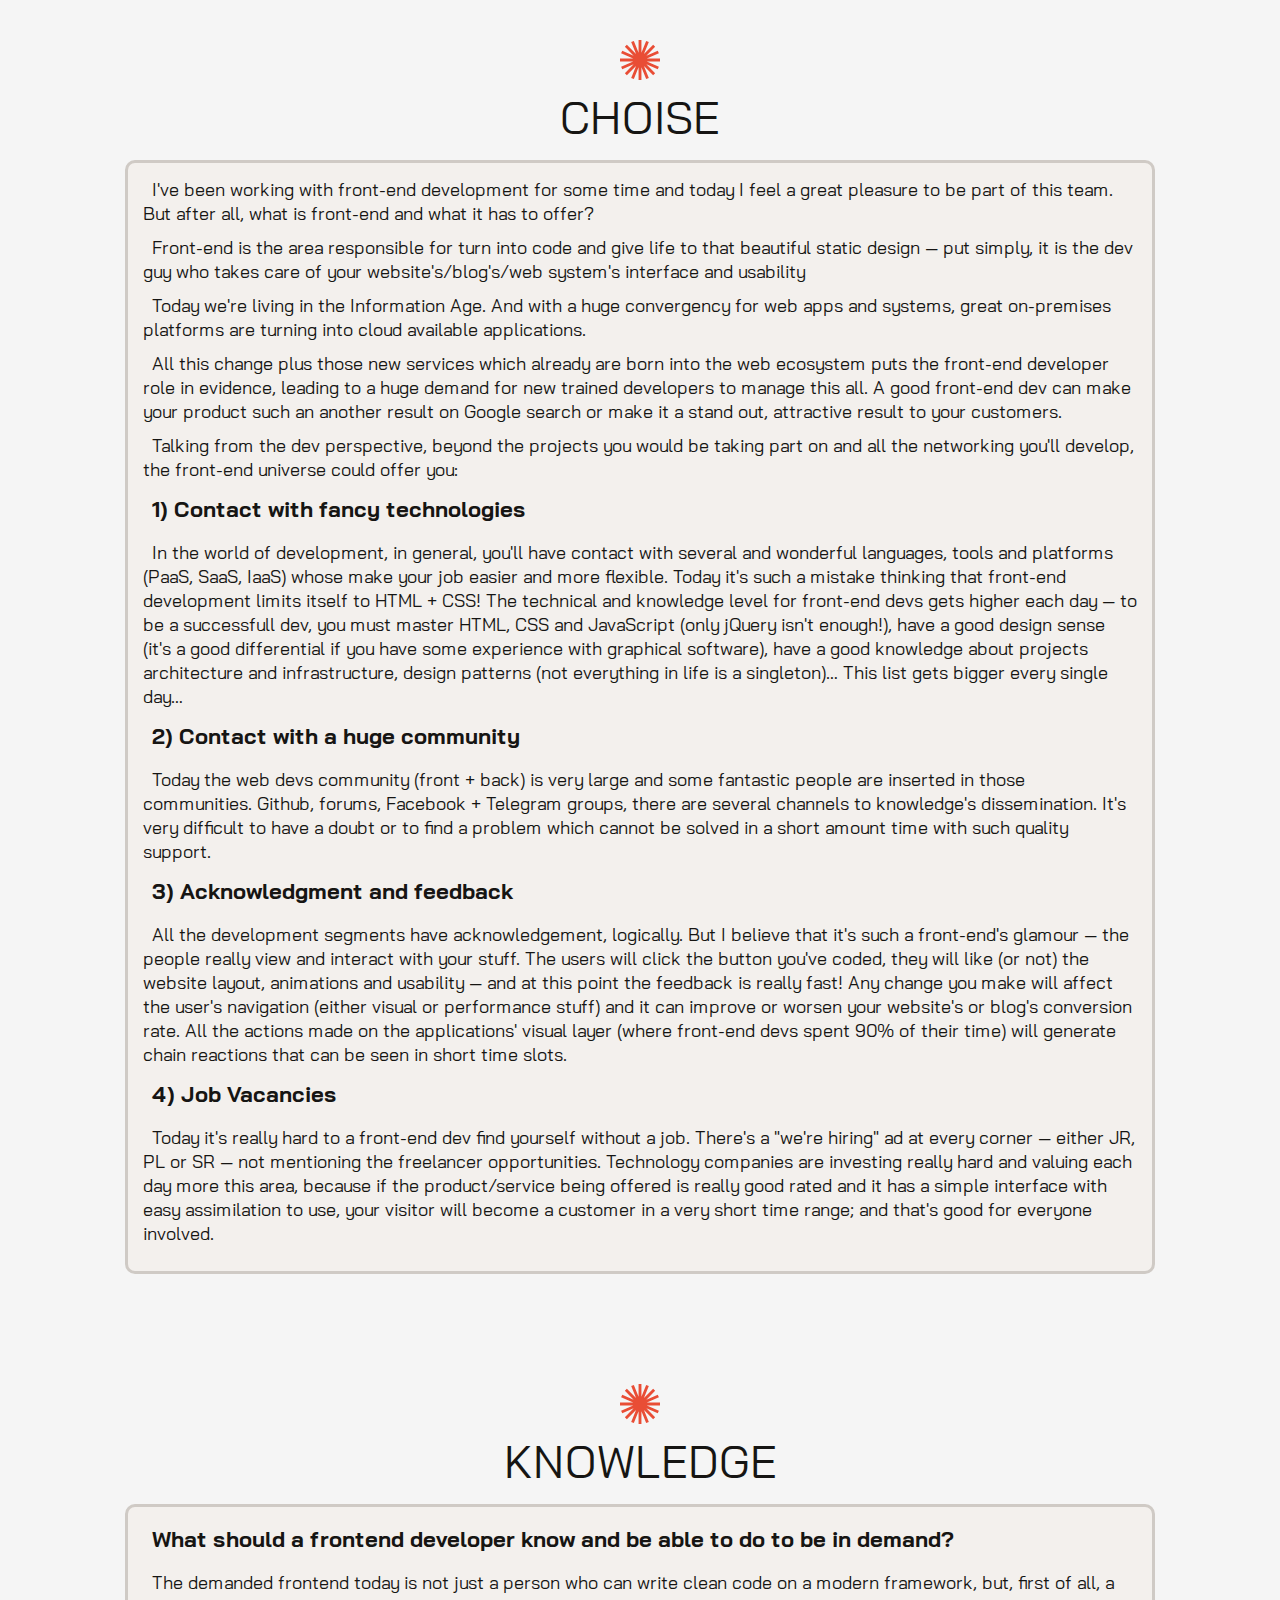
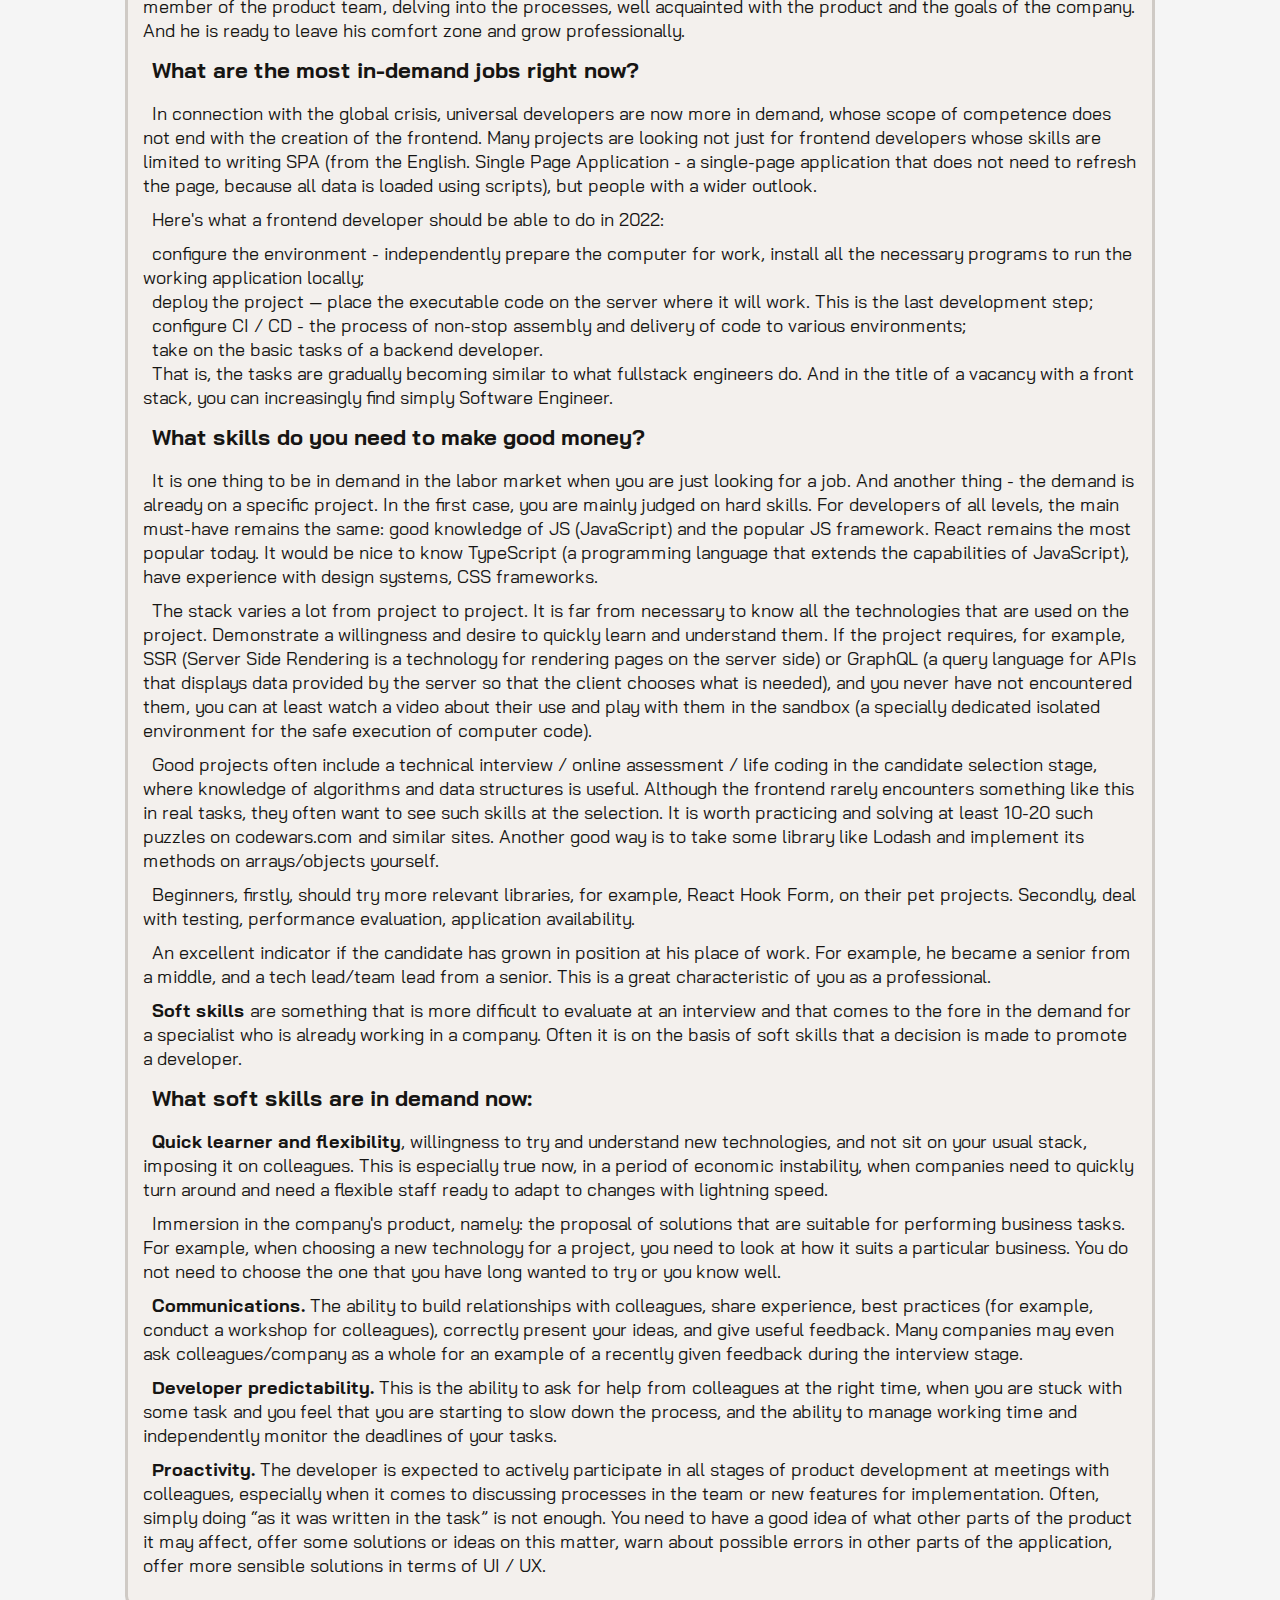
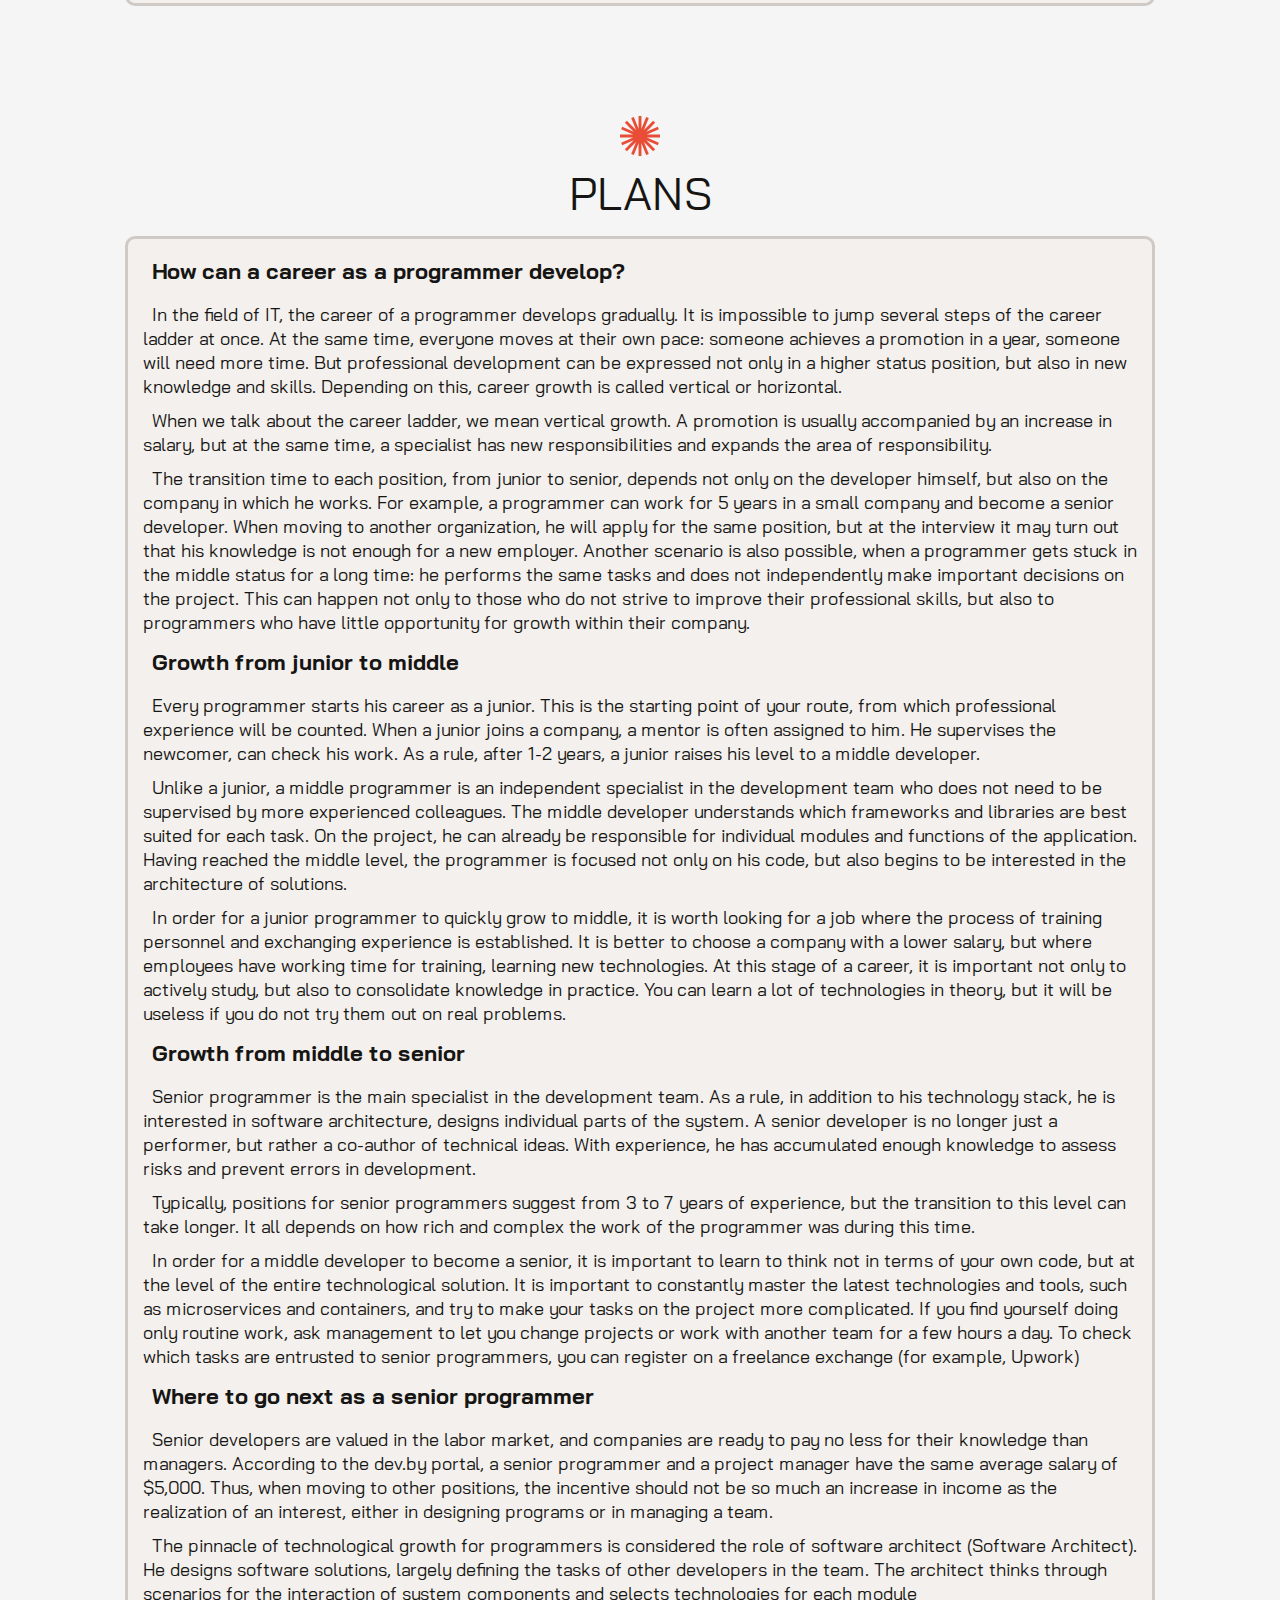
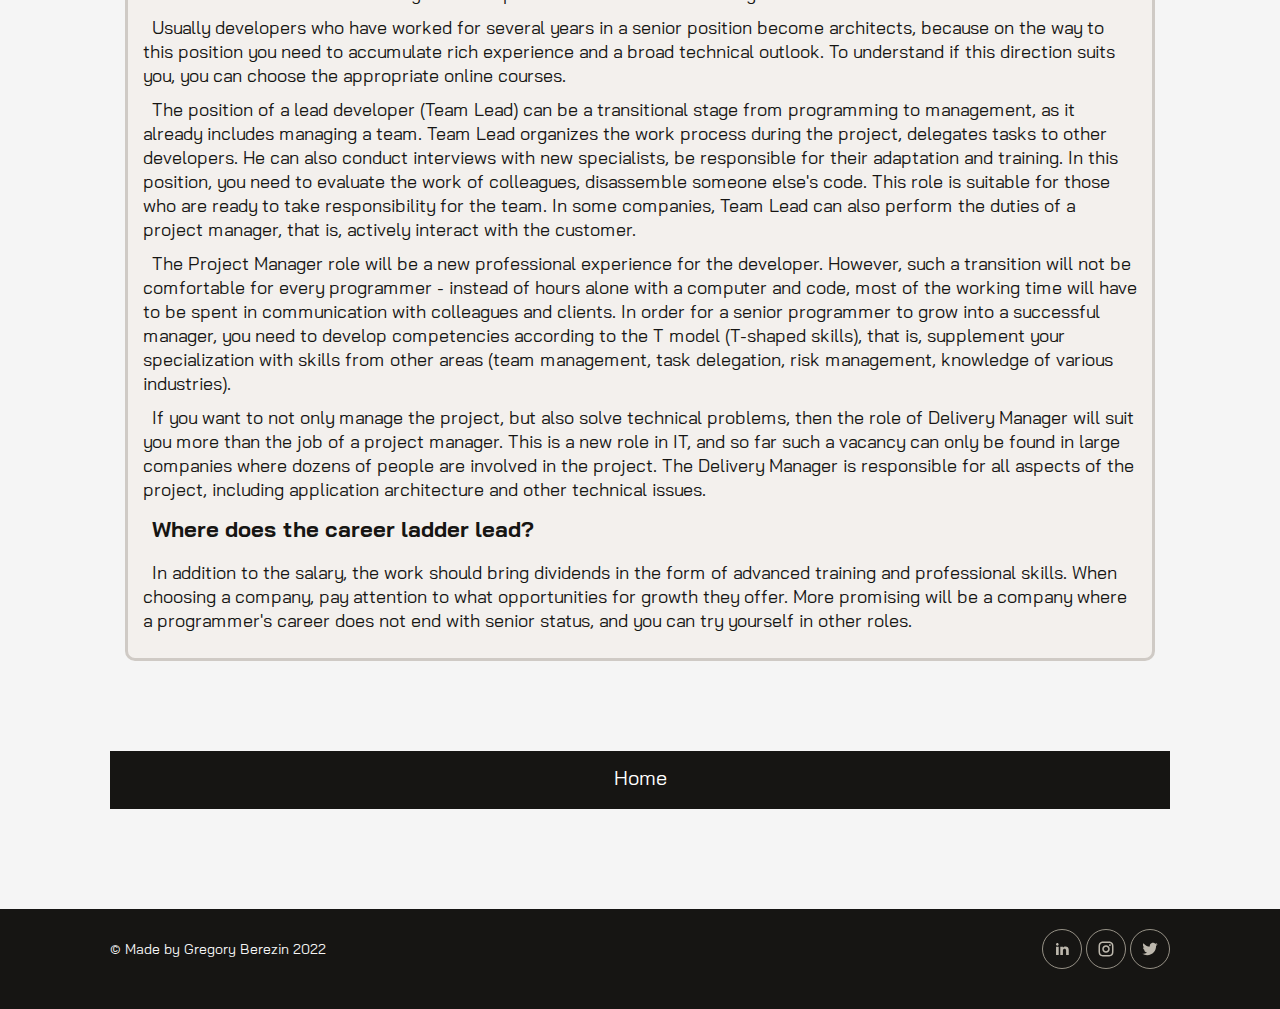
==== commit a531b902: "minor edits" ====
--- a/articles.html
+++ b/articles.html
@@ -15,7 +15,7 @@
             <div class="article__body body-article">
                 <div class="body-article__content content-article">
                     <div class="content-article__items items-article">
-                        <img src="/img/icon/star-big.svg" class="items-article__img" alt="star-big">
+                        <img src="./img/icon/star-big.svg" class="items-article__img" alt="star-big">
                         <div class="items-article__title">CHOISE</div>
                         <div class="items-article__text text-article">
                             <p> I've been working with front-end development for some time and today I feel a great pleasure to be part of this team. But after all, what is front-end and what it has to offer?</p>
@@ -36,7 +36,7 @@
                         </div>
                     </div>
                     <div class="content-article__items items-article">
-                        <img src="/img/icon/star-big.svg" class="items-article__img" alt="star-big">
+                        <img src="./img/icon/star-big.svg" class="items-article__img" alt="star-big">
                         <div class="items-article__title">KNOWLEDGE</div>
                         <div class="items-article__text text-article">
                             <p class="text-article__bold">What should a frontend developer know and be able to do to be in demand?</p>
@@ -68,7 +68,7 @@
                         </div>
                     </div>
                     <div class="content-article__items items-article">
-                        <img src="/img/icon/star-big.svg" class="items-article__img" alt="star-big">
+                        <img src="./img/icon/star-big.svg" class="items-article__img" alt="star-big">
                         <div class="items-article__title">PLANS</div>
                         <div class="items-article__text text-article">
                             <p class="text-article__bold"> How can a career as a programmer develop?</p>
@@ -106,11 +106,11 @@
         <div class="footer__container">
             <div class="footer__body body-footer">
                 <div class="body-footer__content content-footer">
-                    <div class="content-footer__text">© Made by Grigory Berezin  2022</div>
+                    <div class="content-footer__text">© Made by Gregory Berezin  2022</div>
                     <div class="content-footer__network network-footer">
-                        <img src="/img/footer/in.svg" class="network-footer__img" alt="in">
-                        <img src="/img/footer/inst.svg" class="network-footer__img" alt="inst">
-                        <img src="/img/footer/tv.svg" class="network-footer__img" alt="tv">
+                        <a href="www.linkedin.com/in/gregory-berezin-58444a23a"><img src="./img/footer/in.svg" class="network-footer__img" alt="in"></a>
+                        <a href="https://instagram.com/grigoriy__vladimirovich"><img src="./img/footer/inst.svg" class="network-footer__img" alt="inst"></a>
+                        <a href="#!"><img src="./img/footer/tv.svg" class="network-footer__img" alt="tv"></a>
                     </div>
                 </div>
             </div>
